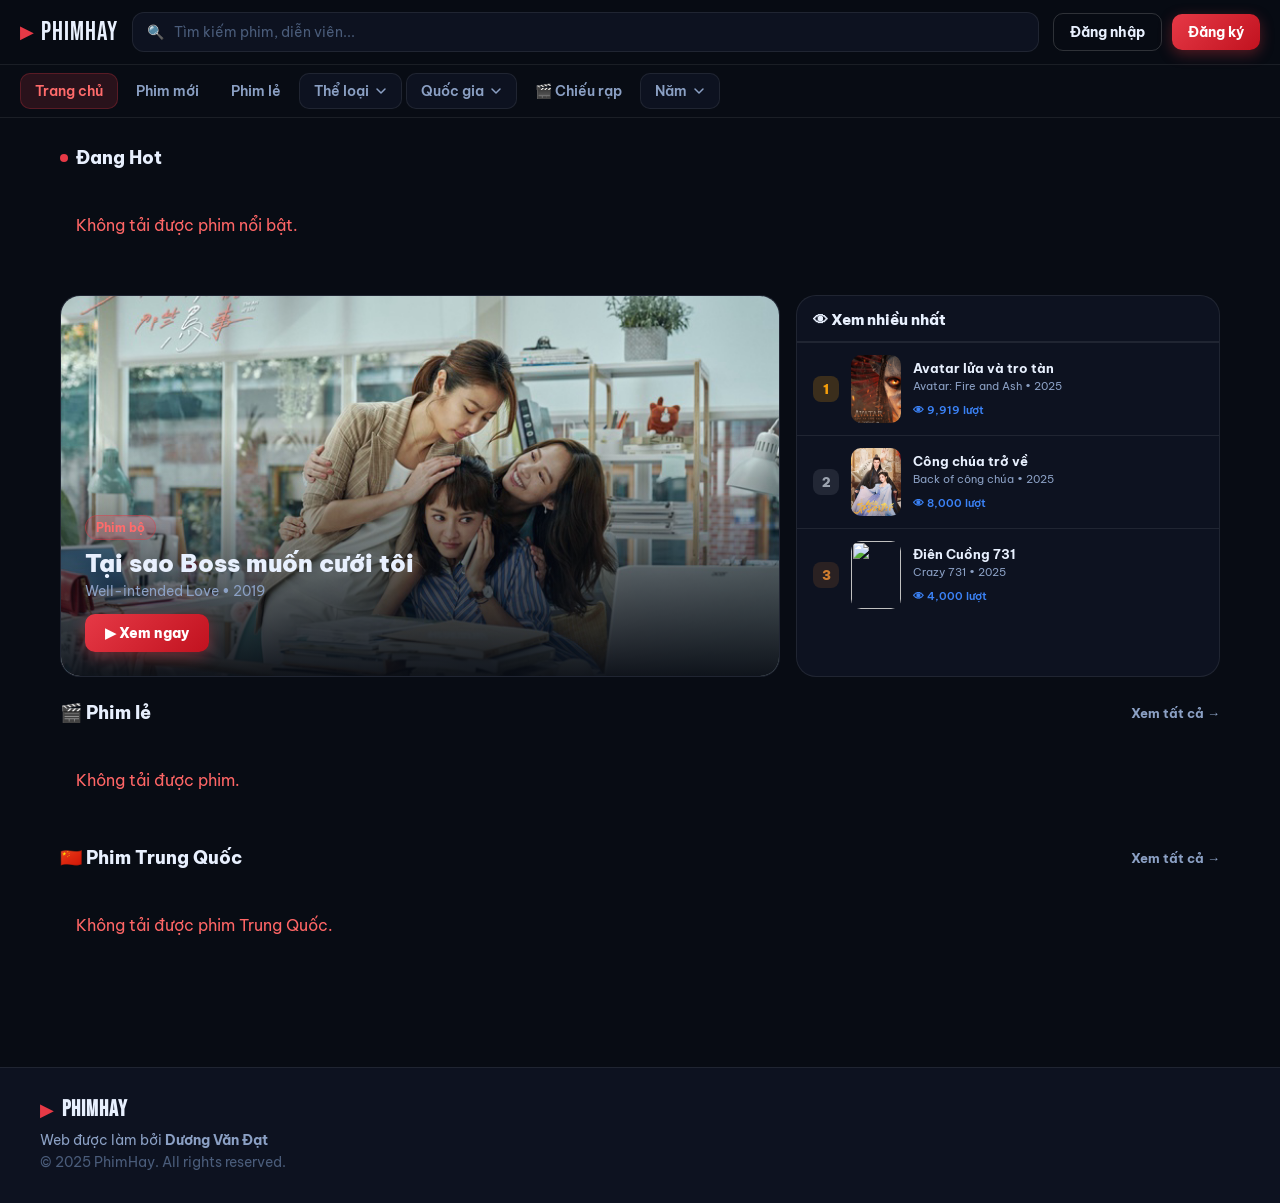
==== front-end/index.html @ 5dea0b56 "first commit" ====
<!DOCTYPE html>
<html lang="vi">
<head>
  <meta charset="UTF-8" />
  <meta name="viewport" content="width=device-width, initial-scale=1.0" />
  <title>Phim Hay</title>
  <link rel="preconnect" href="https://fonts.googleapis.com">
  <link href="https://fonts.googleapis.com/css2?family=Be+Vietnam+Pro:wght@400;500;600;700;800;900&family=Bebas+Neue&display=swap" rel="stylesheet">
  <link rel="stylesheet" href="style.css">
</head>
<body>

<header class="topbar">
  <a class="brand" href="#"><span class="brand-icon">▶</span>PhimHay</a>
  <form class="searchbar" action="#" role="search">
    <span class="search-icon">🔍</span>
    <input type="search" placeholder="Tìm kiếm phim, diễn viên..." />
  </form>
  <div class="auth" id="auth">
    <button class="btn btn-ghost" id="openLogin">Đăng nhập</button>
    <a class="btn btn-primary" href="xem5.html">Đăng ký</a>
  </div>
</header>

<nav class="navbar">
  <a class="nav-link active" href="#">Trang chủ</a>
  <a class="nav-link" href="#">Phim mới</a>
  <a class="nav-link" href="xem6.html">Phim lẻ</a>

  <div class="dd">
    <button class="dd-btn" type="button">
      Thể loại
      <svg width="12" height="12" viewBox="0 0 12 12" fill="none"><path d="M2 4l4 4 4-4" stroke="currentColor" stroke-width="1.5" stroke-linecap="round" stroke-linejoin="round"/></svg>
    </button>
    <div class="dd-menu cols3">
      <a href="#">🔥 Hành động</a><a href="#">🔍 Hình sự</a><a href="#">👻 Kinh dị</a>
      <a href="#">🌙 Bí ẩn</a><a href="#">💕 Tình cảm</a><a href="#">😂 Hài hước</a>
      <a href="#">🚀 Viễn tưởng</a><a href="#">⚔️ Cổ trang</a><a href="#">🎨 Hoạt hình</a>
      <a href="#">👨‍👩‍👧 Gia đình</a><a href="#">🎵 Âm nhạc</a><a href="#">🗺️ Phiêu lưu</a>
    </div>
  </div>

  <div class="dd">
    <button class="dd-btn" type="button">
      Quốc gia
      <svg width="12" height="12" viewBox="0 0 12 12" fill="none"><path d="M2 4l4 4 4-4" stroke="currentColor" stroke-width="1.5" stroke-linecap="round" stroke-linejoin="round"/></svg>
    </button>
    <div class="dd-menu">
      <a href="#">🇻🇳 Việt Nam</a><a href="#">🇰🇷 Hàn Quốc</a><a href="#">🇨🇳 Trung Quốc</a>
      <a href="#">🇯🇵 Nhật Bản</a><a href="#">🇹🇭 Thái Lan</a><a href="#">🌍 Âu Mỹ</a>
    </div>
  </div>

  <a class="nav-link" href="#">🎬 Chiếu rạp</a>

  <div class="dd">
    <button class="dd-btn" type="button">
      Năm
      <svg width="12" height="12" viewBox="0 0 12 12" fill="none"><path d="M2 4l4 4 4-4" stroke="currentColor" stroke-width="1.5" stroke-linecap="round" stroke-linejoin="round"/></svg>
    </button>
    <div class="dd-menu">
      <a href="#">2026</a><a href="#">2025</a><a href="#">2024</a>
      <a href="#">2023</a><a href="#">2022</a><a href="#">2021</a>
    </div>
  </div>
</nav>

<main class="page">

  <section class="strip">
    <div class="sec-head">
      <h2 class="sec-title"><span class="hot-dot"></span> Đang Hot</h2>
    </div>
    <div class="strip-track" id="hotMovies">
      <p style="color:#aaa;padding:1rem;">Đang tải phim nổi bật...</p>
    </div>
  </section>

  <section class="layout">
    <a class="hero-banner" href="#">
      <img src="image/a6.jpg" alt="Boss"/>
      <div class="hero-overlay">
        <span class="hero-badge">Phim bộ</span>
        <h2>Tại sao Boss muốn cưới tôi</h2>
        <p class="hero-sub">Well-intended Love • 2019</p>
        <button class="hero-playbtn">▶ Xem ngay</button>
      </div>
    </a>
    <aside class="sidebar">
      <div class="sidebar-head"><h3>👁 Xem nhiều nhất</h3></div>
      <a class="rank-item" href="#"><span class="rank-no t1">1</span><img src="image/a1.jpg"/><div class="rank-info"><h4>Avatar lửa và tro tàn</h4><p>Avatar: Fire and Ash • 2025</p><span class="rank-meta">👁 9,919 lượt</span></div></a>
      <a class="rank-item" href="#"><span class="rank-no t2">2</span><img src="image/a2.jpg"/><div class="rank-info"><h4>Công chúa trở về</h4><p>Back of công chúa • 2025</p><span class="rank-meta">👁 8,000 lượt</span></div></a>
      <a class="rank-item" href="#"><span class="rank-no t3">3</span><img src="image/a3.jpg"/><div class="rank-info"><h4>Điên Cuồng 731</h4><p>Crazy 731 • 2025</p><span class="rank-meta">👁 4,000 lượt</span></div></a>
    </aside>
  </section>

  <section class="section">
    <div class="sec-head">
      <h2>🎬 Phim lẻ</h2>
      <a class="more" href="xem6.html">Xem tất cả →</a>
    </div>
    <div class="grid" id="newestMovies">
      <p style="color:#aaa;padding:1rem;">Đang tải phim...</p>
    </div>
  </section>

  <section class="section">
    <div class="sec-head">
      <h2>🇨🇳 Phim Trung Quốc</h2>
      <a class="more" href="#">Xem tất cả →</a>
    </div>
    <div class="grid" id="chinaMovies">
      <p style="color:#aaa;padding:1rem;">Đang tải phim Trung Quốc...</p>
    </div>
  </section>

</main>

<footer class="footer">
  <div class="footer-inner">
    <div class="footer-brand"><span class="brand-icon">▶</span><h3>PhimHay</h3></div>
    <p>Web được làm bởi <strong>Dương Văn Đạt</strong></p>
    <p class="footer-copy">© 2025 PhimHay. All rights reserved.</p>
  </div>
</footer>

<div id="loginModal" class="modal-overlay">
  <div class="modal" role="dialog" aria-modal="true">
    <button class="modal-close" id="closeLogin">✕</button>
    <div class="modal-header">
      <span class="modal-brand-icon">▶</span>
      <h2 class="modal-title">Đăng Nhập</h2>
    </div>
    <p class="modal-desc">Xem phim chất lượng cao không giới hạn</p>
    <form class="modal-form" id="loginForm">
      <div class="input-group">
        <label class="modal-label" for="loginEmail">Email / Tài khoản</label>
        <input id="loginEmail" class="modal-input" type="text" placeholder="Nhập email hoặc tài khoản..." required/>
      </div>
      <div class="input-group">
        <label class="modal-label" for="loginPassword">Mật khẩu</label>
        <input id="loginPassword" class="modal-input" type="password" placeholder="Nhập mật khẩu..." required/>
      </div>
      <button class="modal-submit" type="submit">Đăng nhập</button>
      <div class="modal-footer-links">
        <a href="datlai.html" class="modal-note">Quên mật khẩu?</a>
        <a href="xem5.html" class="modal-note">Tạo tài khoản mới</a>
      </div>
    </form>
  </div>
</div>

<script>
const BASE_URL = "http://localhost:8080";

// ========== RENDER CARDS ==========
async function renderMovieCard(movie) {
  const year = movie.releseDate ? movie.releseDate.substring(0, 4) : "";
  const name = movie.name || "Không tên";
  const originalName = movie.original_name || "";
  const sub = [originalName, year].filter(Boolean).join(" • ");

  let imageUrl = "image/a1.jpg";
  try {
    const res = await fetch(`${BASE_URL}/movies/image/video/${movie.id}?kind=POSTER`);
    if (res.ok) imageUrl = (await res.text()).trim() || imageUrl;
  } catch (err) {
    console.error("Không tải được ảnh:", err);
  }

  return `
    <a class="poster" href="xemphim.html?id=${movie.id}">
      <div class="poster-thumb">
        <img src="${imageUrl}" loading="lazy"/>
        <div class="poster-overlay"><span class="play-btn">▶</span></div>
        <span class="badge">HD</span>
      </div>
      <div class="poster-info"><h3>${name}</h3><p>${sub}</p></div>
    </a>`;
}

async function renderStripCard(movie) {
  const year = movie.releseDate ? movie.releseDate.substring(0, 4) : "";
  const name = movie.name || "Không tên";

  let imageUrl = "image/a1.jpg";
  try {
    const res = await fetch(`${BASE_URL}/movies/image/video/${movie.id}?kind=POSTER`);
    if (res.ok) imageUrl = (await res.text()).trim() || imageUrl;
  } catch (err) {
    console.error("Không tải được ảnh:", err);
  }

  return `
    <a class="movie-card" href="xemphim.html?id=${movie.id}">
      <div class="movie-thumb">
        <img src="${imageUrl}" alt="${name}" loading="lazy"/>
        <div class="movie-overlay"><span class="play-btn">▶</span></div>
        <span class="badge">HD</span>
      </div>
      <div class="movie-meta"><h3>${name}</h3><p>${year}</p></div>
    </a>`;
}

// ========== LOAD PHIM ==========
async function loadFeatured() {
  const container = document.getElementById("hotMovies");
  try {
    const res = await fetch(`${BASE_URL}/api/tittles/featured`);
    if (!res.ok) throw new Error("Lỗi API");
    const movies = await res.json();
    if (!movies.length) { container.innerHTML = "<p style='color:#aaa;padding:1rem;'>Không có phim nổi bật.</p>"; return; }
    container.innerHTML = (await Promise.all(movies.map(renderStripCard))).join("");
  } catch (err) {
    container.innerHTML = "<p style='color:#f66;padding:1rem;'>Không tải được phim nổi bật.</p>";
    console.error(err);
  }
}

async function loadNewest() {
  const container = document.getElementById("newestMovies");
  container.innerHTML = "<p style='color:#aaa;padding:1rem;'>Đang tải...</p>";
  try {
    const res = await fetch(`${BASE_URL}/api/tittles/newest`);
    if (!res.ok) throw new Error("Lỗi API");
    const movies = await res.json();
    if (!movies.length) { container.innerHTML = "<p style='color:#aaa;padding:1rem;'>Không có phim.</p>"; return; }
    container.innerHTML = (await Promise.all(movies.slice(0, 3).map(renderMovieCard))).join("");
  } catch (err) {
    container.innerHTML = "<p style='color:#f66;padding:1rem;'>Không tải được phim.</p>";
    console.error(err);
  }
}

async function loadChinaMovies() {
  const container = document.getElementById("chinaMovies");
  try {
    const res = await fetch(`${BASE_URL}/api/tittles/country?country=China`);
    if (!res.ok) throw new Error("Lỗi API");
    const movies = await res.json();
    if (!movies.length) { container.innerHTML = "<p style='color:#aaa;padding:1rem;'>Không có phim Trung Quốc.</p>"; return; }
    container.innerHTML = (await Promise.all(movies.slice(0, 3).map(renderMovieCard))).join("");
  } catch (err) {
    container.innerHTML = "<p style='color:#f66;padding:1rem;'>Không tải được phim Trung Quốc.</p>";
    console.error(err);
  }
}

// ========== AUTH ==========
async function loadme() {
  const token = localStorage.getItem("accessToken");
  if (!token) return;

  try {
    const res = await fetch(`${BASE_URL}/api/me`, {
      headers: { "Authorization": `Bearer ${token}` }
    });
    if (!res.ok) {
      localStorage.removeItem("accessToken");
      localStorage.removeItem("email");
      return;
    }
    const me = await res.json();
    console.log("User info:", me);

    let avatarUrl = "image/a9.jpg";
    try {
      const res1 = await fetch(`${BASE_URL}/movies/image/user`, {
        headers: { "Authorization": `Bearer ${token}` }
      });
      if (res1.ok) avatarUrl = (await res1.text()).trim() || avatarUrl;
    } catch (e) {}

    document.getElementById("auth").innerHTML = `
      <a href="xem1.html" class="user-info">
        <img src="${avatarUrl}" alt="User" class="user-avatar"/>
        <span class="user-name">${me.fullname}</span>
      </a>`;
  } catch (err) {
    console.error("Lỗi load user:", err);
  }
}

// ========== KHỞI ĐỘNG ==========
loadFeatured();
loadNewest();
loadChinaMovies();
loadme();


// ========== DROPDOWN ==========
document.querySelectorAll(".dd").forEach(function(dd) {
  dd.querySelector(".dd-btn").addEventListener("click", function(e) {
    e.stopPropagation();
    var wasOpen = dd.classList.contains("open");
    document.querySelectorAll(".dd").forEach(function(d){ d.classList.remove("open"); });
    if (!wasOpen) dd.classList.add("open");
  });
});
document.addEventListener("click", function() {
  document.querySelectorAll(".dd").forEach(function(d){ d.classList.remove("open"); });
});

// ========== MODAL ==========
var modal = document.getElementById("loginModal");
document.getElementById("openLogin").addEventListener("click", function() {
  modal.classList.add("show"); document.body.style.overflow = "hidden";
});
document.getElementById("closeLogin").addEventListener("click", function() {
  modal.classList.remove("show"); document.body.style.overflow = "";
});
modal.addEventListener("click", function(e) {
  if (e.target === modal) { modal.classList.remove("show"); document.body.style.overflow = ""; }
});
document.addEventListener("keydown", function(e) {
  if (e.key === "Escape") { modal.classList.remove("show"); document.body.style.overflow = ""; }
});

document.getElementById("loginForm").addEventListener("submit", async function(e) {
  e.preventDefault();
  var email = document.getElementById("loginEmail").value.trim();
  var password = document.getElementById("loginPassword").value;
  try {
    var res = await fetch(`${BASE_URL}/api/login`, {
      method: "POST",
      headers: { "Content-Type": "application/json" },
      body: JSON.stringify({ email, password })
    });
    var ct = res.headers.get("content-type") || "";
    var data = ct.includes("application/json") ? await res.json() : await res.text();
    if (!res.ok) { alert(typeof data === "string" ? data : (data.message || "Đăng nhập thất bại")); return; }
    if (!data.accessToken) { alert("Backend không trả accessToken"); return; }
    localStorage.setItem("accessToken", data.accessToken);
    localStorage.setItem("email", email);
    modal.classList.remove("show");
    document.body.style.overflow = "";
    loadme();
  } catch (err) {
    alert("Không kết nối được backend.");
  }
});
</script>
</body>
</html>
---- front-end/style.css ----
@import url('https://fonts.googleapis.com/css2?family=Be+Vietnam+Pro:wght@400;500;600;700;800;900&family=Bebas+Neue&display=swap');

*,*::before,*::after{box-sizing:border-box}

:root{
  --bg:#080c14;
  --bg2:#0d1220;
  --bg3:#111827;
  --border:rgba(255,255,255,.08);
  --border2:rgba(255,255,255,.16);
  --red:#e63946;
  --red2:#ff6b6b;
  --blue:#3b82f6;
  --text:#e8f0fe;
  --sub:#8ba0c4;
  --dim:#4a5c7a;
  --gold:#f59e0b;
  --silver:#9ca3af;
  --bronze:#cd7c2f;
}

body{margin:0;font-family:'Be Vietnam Pro',sans-serif;background:var(--bg);color:var(--text);min-height:100vh}
a{color:inherit;text-decoration:none}
img{display:block;max-width:100%}
::-webkit-scrollbar{width:6px;height:6px}
::-webkit-scrollbar-thumb{background:rgba(255,255,255,.12);border-radius:999px}

/* BUTTONS */
.btn{border:0;border-radius:10px;padding:9px 16px;font-family:inherit;font-weight:700;font-size:14px;cursor:pointer;transition:all .2s;white-space:nowrap}
.btn-ghost{background:transparent;color:var(--text);border:1px solid var(--border2)}
.btn-ghost:hover{background:rgba(255,255,255,.07)}
.btn-primary{background:linear-gradient(135deg,var(--red),#c1121f);color:#fff;box-shadow:0 4px 14px rgba(230,57,70,.35)}
.btn-primary:hover{transform:translateY(-1px);box-shadow:0 6px 20px rgba(230,57,70,.45)}

/* TOPBAR */
.topbar{position:sticky;top:0;z-index:200;display:flex;gap:14px;align-items:center;padding:12px 20px;background:rgba(8,12,20,.95);backdrop-filter:blur(16px);border-bottom:1px solid var(--border)}
.brand{font-family:'Bebas Neue',sans-serif;font-size:26px;letter-spacing:1px;display:flex;align-items:center;gap:6px;flex-shrink:0}
.brand-icon{color:var(--red);font-size:18px}
.searchbar{flex:1;display:flex;align-items:center;background:var(--bg2);border:1px solid var(--border);border-radius:12px;padding:0 14px;transition:border-color .2s}
.searchbar:focus-within{border-color:var(--blue)}
.search-icon{color:var(--sub);font-size:14px;flex-shrink:0}
.searchbar input{flex:1;padding:10px;border:0;background:transparent;color:var(--text);font-family:inherit;font-size:14px;outline:none}
.searchbar input::placeholder{color:var(--dim)}
.auth{display:flex;gap:10px;align-items:center;flex-shrink:0}

/* NAVBAR - overflow:visible BẮT BUỘC để dropdown không bị cắt */
.navbar{
  display:flex;
  flex-wrap:wrap;
  gap:4px;
  align-items:center;
  padding:8px 20px;
  background:var(--bg);
  border-bottom:1px solid var(--border);
  overflow:visible;
  position:relative;
  z-index:150;
}

.nav-link{padding:8px 14px;border-radius:10px;color:var(--sub);font-size:14px;font-weight:600;white-space:nowrap;transition:all .2s}
.nav-link:hover{color:var(--text);background:rgba(255,255,255,.06)}
.nav-link.active{background:rgba(230,57,70,.15);color:var(--red2);border:1px solid rgba(230,57,70,.25)}

/* DROPDOWN */
.dd{position:relative;flex-shrink:0}

.dd-btn{
  display:flex;align-items:center;gap:6px;
  padding:8px 14px;border-radius:10px;
  border:1px solid var(--border);background:var(--bg2);
  color:var(--sub);font-family:inherit;font-size:14px;font-weight:600;
  cursor:pointer;white-space:nowrap;transition:all .2s
}
.dd-btn:hover{color:var(--text);border-color:var(--border2)}
.dd-btn svg{transition:transform .2s;flex-shrink:0}

/* MENU ẨN MẶC ĐỊNH */
.dd-menu{
  display:none;
  position:absolute;
  top:calc(100% + 8px);
  left:0;
  padding:8px;
  border-radius:14px;
  background:var(--bg3);
  border:1px solid var(--border2);
  box-shadow:0 20px 50px rgba(0,0,0,.7);
  z-index:9999;
  min-width:160px;
}

/* MỞ KHI .dd CÓ CLASS open */
.dd.open .dd-btn{color:var(--text);border-color:var(--blue)}
.dd.open .dd-btn svg{transform:rotate(180deg)}
.dd.open .dd-menu{display:block}
.dd.open .dd-menu.cols3{display:grid}

/* 3 CỘT CHO THỂ LOẠI */
.dd-menu.cols3{
  display:none;
  grid-template-columns:repeat(3,1fr);
  gap:4px;
  min-width:460px;
}

.dd-menu a{
  display:block;padding:9px 12px;border-radius:9px;
  color:var(--sub);font-size:14px;font-weight:500;
  white-space:nowrap;transition:all .15s
}
.dd-menu a:hover{background:rgba(255,255,255,.07);color:var(--text)}

/* PAGE */
.page{max-width:1200px;margin:0 auto;padding:20px 20px 60px}

.sec-head{display:flex;justify-content:space-between;align-items:center;margin-bottom:14px}
.sec-head h2,.sec-title{margin:0;font-size:18px;font-weight:800;display:flex;align-items:center;gap:8px}
.more{color:var(--sub);font-size:13px;font-weight:700;transition:color .2s}
.more:hover{color:var(--text)}

/* HOT DOT */
.hot-dot{width:8px;height:8px;border-radius:50%;background:var(--red);display:inline-block;animation:pulse 1.5s ease-in-out infinite}
@keyframes pulse{0%{box-shadow:0 0 0 0 rgba(230,57,70,.6)}70%{box-shadow:0 0 0 8px rgba(230,57,70,0)}100%{box-shadow:0 0 0 0 rgba(230,57,70,0)}}

/* STRIP */
.strip{margin-top:8px}
.strip-track{display:flex;gap:12px;overflow-x:auto;padding-bottom:8px;scroll-snap-type:x mandatory;scrollbar-width:none}
.strip-track::-webkit-scrollbar{display:none}
.movie-card{flex:0 0 170px;border-radius:14px;overflow:hidden;background:var(--bg2);border:1px solid var(--border);scroll-snap-align:start;transition:transform .22s,box-shadow .22s}
.movie-card:hover{transform:translateY(-6px);box-shadow:0 12px 30px rgba(0,0,0,.5)}
.movie-thumb{position:relative}
.movie-thumb img{width:100%;height:230px;object-fit:cover}
.movie-overlay{position:absolute;inset:0;background:rgba(0,0,0,.55);display:flex;align-items:center;justify-content:center;opacity:0;transition:opacity .2s}
.movie-card:hover .movie-overlay{opacity:1}
.play-btn{width:46px;height:46px;border-radius:50%;background:rgba(230,57,70,.9);display:flex;align-items:center;justify-content:center;font-size:16px;box-shadow:0 4px 16px rgba(230,57,70,.5)}
.badge{position:absolute;top:8px;left:8px;padding:3px 8px;border-radius:6px;font-size:10px;font-weight:800;letter-spacing:.5px;background:var(--blue);color:#fff}
.badge.new{background:linear-gradient(135deg,var(--red),#c1121f)}
.movie-meta{padding:10px 12px 12px}
.movie-meta h3{margin:0 0 3px;font-size:14px;font-weight:700}
.movie-meta p{margin:0;color:var(--sub);font-size:12px}

/* LAYOUT */
.layout{margin-top:20px;display:grid;grid-template-columns:1.7fr 1fr;gap:16px}
.hero-banner{display:block;position:relative;border-radius:20px;overflow:hidden;border:1px solid var(--border);background:var(--bg2)}
.hero-banner img{width:100%;height:380px;object-fit:cover}
.hero-banner::after{content:'';position:absolute;inset:0;background:linear-gradient(180deg,transparent 35%,rgba(8,12,20,.95) 100%)}
.hero-overlay{position:absolute;bottom:0;left:0;right:0;padding:24px;z-index:2}
.hero-badge{display:inline-block;padding:4px 10px;border-radius:999px;background:rgba(230,57,70,.2);border:1px solid rgba(230,57,70,.4);font-size:12px;font-weight:700;color:var(--red2);margin-bottom:8px}
.hero-overlay h2{margin:0 0 4px;font-size:24px;font-weight:900}
.hero-sub{margin:0 0 14px;color:var(--sub);font-size:14px}
.hero-playbtn{display:inline-flex;align-items:center;gap:8px;padding:10px 20px;border-radius:10px;border:0;background:linear-gradient(135deg,var(--red),#c1121f);color:#fff;font-family:inherit;font-size:14px;font-weight:800;cursor:pointer;box-shadow:0 4px 16px rgba(230,57,70,.4);transition:all .2s}
.hero-playbtn:hover{transform:translateY(-2px);box-shadow:0 8px 24px rgba(230,57,70,.5)}

/* SIDEBAR */
.sidebar{border-radius:20px;border:1px solid var(--border);background:var(--bg2);overflow:hidden}
.sidebar-head{padding:14px 16px 12px;border-bottom:1px solid var(--border)}
.sidebar-head h3{margin:0;font-size:15px;font-weight:800}
.rank-item{display:flex;gap:12px;align-items:center;padding:12px 16px;border-top:1px solid var(--border);transition:background .15s}
.rank-item:hover{background:rgba(255,255,255,.03)}
.rank-no{width:26px;height:26px;border-radius:8px;display:grid;place-items:center;font-weight:900;font-size:13px;flex-shrink:0;background:rgba(255,255,255,.08);color:var(--sub)}
.rank-no.t1{background:rgba(245,158,11,.2);color:var(--gold)}
.rank-no.t2{background:rgba(156,163,175,.15);color:var(--silver)}
.rank-no.t3{background:rgba(205,124,47,.15);color:var(--bronze)}
.rank-item img{width:50px;height:68px;object-fit:cover;border-radius:10px;flex-shrink:0}
.rank-info h4{margin:0 0 3px;font-size:13px;font-weight:700}
.rank-info p{margin:0 0 5px;color:var(--sub);font-size:11px}
.rank-meta{font-size:11px;color:var(--blue);font-weight:600}

/* GRID */
.section{margin-top:24px}
.grid{display:grid;grid-template-columns:repeat(3,1fr);gap:14px}
.poster{border-radius:16px;overflow:hidden;background:var(--bg2);border:1px solid var(--border);transition:transform .22s,box-shadow .22s}
.poster:hover{transform:translateY(-6px);box-shadow:0 12px 30px rgba(0,0,0,.5)}
.poster-thumb{position:relative}
.poster-thumb img{width:100%;height:260px;object-fit:cover}
.poster-overlay{position:absolute;inset:0;background:rgba(0,0,0,.55);display:flex;align-items:center;justify-content:center;opacity:0;transition:opacity .2s}
.poster:hover .poster-overlay{opacity:1}
.poster-info{padding:12px 14px 14px}
.poster-info h3{margin:0 0 4px;font-size:14px;font-weight:700}
.poster-info p{margin:0;color:var(--sub);font-size:12px}

/* FOOTER */
.footer{margin-top:40px;border-top:1px solid var(--border);padding:28px 20px;background:var(--bg2)}
.footer-inner{max-width:1200px;margin:0 auto;color:var(--sub)}
.footer-brand{display:flex;align-items:center;gap:8px;margin-bottom:8px}
.footer-brand h3{margin:0;font-family:'Bebas Neue',sans-serif;font-size:22px;letter-spacing:1px;color:var(--text)}
.footer-inner p{margin:0 0 4px;font-size:14px}
.footer-copy{font-size:12px;color:var(--dim)}

/* MODAL */
.modal-overlay{position:fixed;inset:0;display:none;place-items:center;background:rgba(0,0,0,.7);backdrop-filter:blur(6px);z-index:500}
.modal-overlay.show{display:grid}
.modal{width:min(440px,94vw);border-radius:22px;background:var(--bg3);border:1px solid var(--border2);padding:28px;position:relative;box-shadow:0 30px 80px rgba(0,0,0,.6)}
.modal-close{position:absolute;top:14px;right:14px;width:34px;height:34px;border-radius:10px;border:1px solid var(--border);background:transparent;color:var(--sub);cursor:pointer;font-size:14px;transition:all .15s}
.modal-close:hover{background:rgba(255,255,255,.07);color:var(--text)}
.modal-header{display:flex;align-items:center;gap:10px;margin-bottom:4px}
.modal-brand-icon{color:var(--red);font-size:22px}
.modal-title{margin:0;font-size:22px;font-weight:900}
.modal-desc{margin:0 0 20px;color:var(--sub);font-size:13px}
.modal-form{display:grid;gap:14px}
.input-group{display:grid;gap:6px}
.modal-label{font-size:13px;font-weight:700;color:var(--sub)}
.modal-input{padding:11px 14px;border-radius:12px;border:1px solid var(--border);background:var(--bg);color:var(--text);font-family:inherit;font-size:14px;outline:none;transition:border-color .2s}
.modal-input:focus{border-color:var(--blue)}
.modal-input::placeholder{color:var(--dim)}
.modal-submit{padding:12px;border-radius:12px;border:0;background:linear-gradient(135deg,var(--red),#c1121f);color:#fff;font-family:inherit;font-size:15px;font-weight:800;cursor:pointer;margin-top:4px;box-shadow:0 4px 16px rgba(230,57,70,.35);transition:all .2s}
.modal-submit:hover{transform:translateY(-1px);box-shadow:0 8px 24px rgba(230,57,70,.45)}
.modal-footer-links{display:flex;justify-content:space-between}
.modal-note{color:var(--sub);font-size:13px;font-weight:600;transition:color .15s}
.modal-note:hover{color:var(--text)}

/* RESPONSIVE */
@media(max-width:900px){
  .layout{grid-template-columns:1fr}
  .grid{grid-template-columns:repeat(2,1fr)}
  .dd-menu.cols3{grid-template-columns:repeat(2,1fr);min-width:300px}
  .hero-banner img{height:280px}
}
@media(max-width:600px){
  .topbar{padding:10px 14px;gap:10px}
  .grid{grid-template-columns:repeat(2,1fr);gap:10px}
  .movie-card{flex-basis:150px}
  .movie-thumb img,.poster-thumb img{height:200px}
}
@media(max-width:420px){
  .grid{grid-template-columns:1fr}
}
.user-info {
  display: flex;
  align-items: center;
  gap: 8px;
  text-decoration: none;
  cursor: pointer;
}

.user-avatar {
  width: 36px;
  height: 36px;
  border-radius: 50%;
  object-fit: cover;
  border: 2px solid #e50914;
}

.user-name {
  color: #fff;
  font-size: 0.9rem;
  font-weight: 600;
  max-width: 120px;
  white-space: nowrap;
  overflow: hidden;
  text-overflow: ellipsis;
}
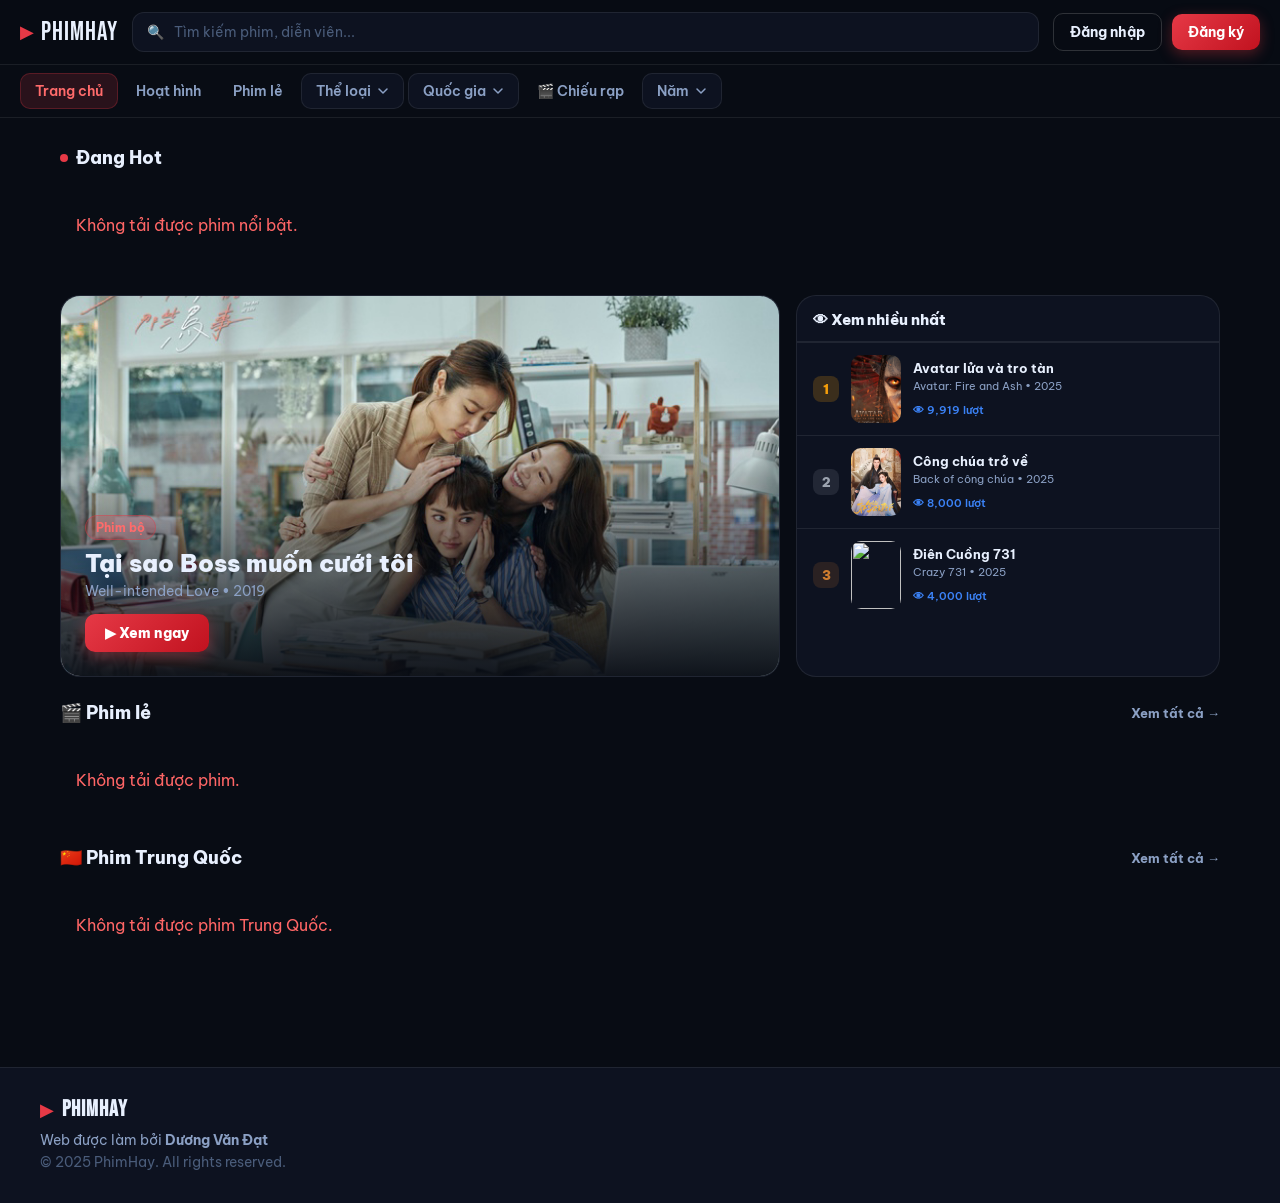
==== commit fa1e32b8: "three commit" ====
--- a/front-end/index.html
+++ b/front-end/index.html
@@ -12,9 +12,9 @@
 
 <header class="topbar">
   <a class="brand" href="#"><span class="brand-icon">▶</span>PhimHay</a>
-  <form class="searchbar" action="#" role="search">
+  <form id="searchForm" class="searchbar" action="#" role="search">
     <span class="search-icon">🔍</span>
-    <input type="search" placeholder="Tìm kiếm phim, diễn viên..." />
+    <input id="searchInput" type="search" placeholder="Tìm kiếm phim, diễn viên..." />
   </form>
   <div class="auth" id="auth">
     <button class="btn btn-ghost" id="openLogin">Đăng nhập</button>
@@ -23,9 +23,10 @@
 </header>
 
 <nav class="navbar">
-  <a class="nav-link active" href="#">Trang chủ</a>
-  <a class="nav-link" href="#">Phim mới</a>
-  <a class="nav-link" href="xem6.html">Phim lẻ</a>
+  <a class="nav-link active" href="index.html">Trang chủ</a>
+  <a class="nav-link" href="xem6.html?type=tittleType&value=HOAT_HINH">Hoạt hình</a>
+    <a href="xem4.html" class="nav-link" id="adminLink" style="display:none;"> Admin</a>
+  <a class="nav-link" href="xem6.html?type=tittleType&value=PHIM_LE">Phim lẻ</a>
 
   <div class="dd">
     <button class="dd-btn" type="button">
@@ -33,10 +34,18 @@
       <svg width="12" height="12" viewBox="0 0 12 12" fill="none"><path d="M2 4l4 4 4-4" stroke="currentColor" stroke-width="1.5" stroke-linecap="round" stroke-linejoin="round"/></svg>
     </button>
     <div class="dd-menu cols3">
-      <a href="#">🔥 Hành động</a><a href="#">🔍 Hình sự</a><a href="#">👻 Kinh dị</a>
-      <a href="#">🌙 Bí ẩn</a><a href="#">💕 Tình cảm</a><a href="#">😂 Hài hước</a>
-      <a href="#">🚀 Viễn tưởng</a><a href="#">⚔️ Cổ trang</a><a href="#">🎨 Hoạt hình</a>
-      <a href="#">👨‍👩‍👧 Gia đình</a><a href="#">🎵 Âm nhạc</a><a href="#">🗺️ Phiêu lưu</a>
+      <a href="#" data-type="genre" data-value="Hành động">🔥 Hành động</a>
+      <a href="#" data-type="genre" data-value="Hình sự">🔍 Hình sự</a>
+      <a href="#" data-type="genre" data-value="Kinh dị">👻 Kinh dị</a>
+      <a href="#" data-type="genre" data-value="Bí ẩn">🌙 Bí ẩn</a>
+      <a href="#" data-type="genre" data-value="Tình cảm">💕 Tình cảm</a>
+      <a href="#" data-type="genre" data-value="Hài hước">😂 Hài hước</a>
+      <a href="#" data-type="genre" data-value="Viễn tưởng">🚀 Viễn tưởng</a>
+      <a href="#" data-type="genre" data-value="Cổ trang">⚔️ Cổ trang</a>
+      <a href="#" data-type="genre" data-value="Hoạt hình">🎨 Hoạt hình</a>
+      <a href="#" data-type="genre" data-value="Gia đình">👨‍👩‍👧 Gia đình</a>
+      <a href="#" data-type="genre" data-value="Âm nhạc">🎵 Âm nhạc</a>
+      <a href="#" data-type="genre" data-value="Phiêu lưu">🗺️ Phiêu lưu</a>
     </div>
   </div>
 
@@ -46,12 +55,16 @@
       <svg width="12" height="12" viewBox="0 0 12 12" fill="none"><path d="M2 4l4 4 4-4" stroke="currentColor" stroke-width="1.5" stroke-linecap="round" stroke-linejoin="round"/></svg>
     </button>
     <div class="dd-menu">
-      <a href="#">🇻🇳 Việt Nam</a><a href="#">🇰🇷 Hàn Quốc</a><a href="#">🇨🇳 Trung Quốc</a>
-      <a href="#">🇯🇵 Nhật Bản</a><a href="#">🇹🇭 Thái Lan</a><a href="#">🌍 Âu Mỹ</a>
-    </div>
-  </div>
-
-  <a class="nav-link" href="#">🎬 Chiếu rạp</a>
+      <a href="xem6.html?type=country&value=Vietnam" data-type="country" data-value="Vietnam">🇻🇳 Việt Nam</a>
+      <a href="xem6.html?type=country&value=Korea" data-type="country" data-value="Korea">🇰🇷 Hàn Quốc</a>
+      <a href="xem6.html?type=country&value=China" data-type="country" data-value="China">🇨🇳 Trung Quốc</a>
+      <a href="xem6.html?type=country&value=Japan" data-type="country" data-value="Japan">🇯🇵 Nhật Bản</a>
+      <a href="xem6.html?type=country&value=Thailand" data-type="country" data-value="Thailand">🇹🇭 Thái Lan</a>
+      <a href="xem6.html?type=country&value=USA" data-type="country" data-value="USA">🌍 Âu Mỹ</a>
+    </div>
+  </div>
+
+  <a class="nav-link" href="xem6.html?type=tittleType&value=PHIM_CHIEU_RAP">🎬 Chiếu rạp</a>
 
   <div class="dd">
     <button class="dd-btn" type="button">
@@ -59,8 +72,12 @@
       <svg width="12" height="12" viewBox="0 0 12 12" fill="none"><path d="M2 4l4 4 4-4" stroke="currentColor" stroke-width="1.5" stroke-linecap="round" stroke-linejoin="round"/></svg>
     </button>
     <div class="dd-menu">
-      <a href="#">2026</a><a href="#">2025</a><a href="#">2024</a>
-      <a href="#">2023</a><a href="#">2022</a><a href="#">2021</a>
+      <a href="#" data-type="year" data-value="2026">2026</a>
+      <a href="#" data-type="year" data-value="2025">2025</a>
+      <a href="#" data-type="year" data-value="2024">2024</a>
+      <a href="#" data-type="year" data-value="2023">2023</a>
+      <a href="#" data-type="year" data-value="2022">2022</a>
+      <a href="#" data-type="year" data-value="2021">2021</a>
     </div>
   </div>
 </nav>
@@ -97,7 +114,7 @@
   <section class="section">
     <div class="sec-head">
       <h2>🎬 Phim lẻ</h2>
-      <a class="more" href="xem6.html">Xem tất cả →</a>
+      <a class="more" href="xem6.html?type=tittleType&value=PHIM_LE">Xem tất cả →</a>
     </div>
     <div class="grid" id="newestMovies">
       <p style="color:#aaa;padding:1rem;">Đang tải phim...</p>
@@ -107,7 +124,7 @@
   <section class="section">
     <div class="sec-head">
       <h2>🇨🇳 Phim Trung Quốc</h2>
-      <a class="more" href="#">Xem tất cả →</a>
+      <a class="more" href="xem6.html?type=country&value=China">Xem tất cả →</a>
     </div>
     <div class="grid" id="chinaMovies">
       <p style="color:#aaa;padding:1rem;">Đang tải phim Trung Quốc...</p>
@@ -258,10 +275,15 @@
     if (!res.ok) {
       localStorage.removeItem("accessToken");
       localStorage.removeItem("email");
+      localStorage.removeItem("userId");
       return;
     }
     const me = await res.json();
-    console.log("User info:", me);
+    console.log("Logged in as:", me);
+    if (me.id) localStorage.setItem("userId", me.id);
+    if (me.role === "ADMIN") {
+    document.getElementById("adminLink").style.display = "inline-flex";
+}
 
     let avatarUrl = "image/a9.jpg";
     try {
@@ -287,8 +309,26 @@
 loadChinaMovies();
 loadme();
 
-
-// ========== DROPDOWN ==========
+// ========== SEARCH ==========
+document.getElementById("searchForm").addEventListener("submit", function(e) {
+  e.preventDefault();
+  const q = document.getElementById("searchInput").value.trim();
+  if (q) {
+    window.location.href = `xem6.html?type=name&value=${encodeURIComponent(q)}`;
+  }
+});
+
+// ========== DROPDOWN FILTER → chuyển sang xem6.html ==========
+document.querySelectorAll(".dd-menu a[data-type]").forEach(function(link) {
+  link.addEventListener("click", function(e) {
+    e.preventDefault();
+    const type = this.dataset.type;
+    const value = this.dataset.value;
+    window.location.href = `xem6.html?type=${type}&value=${encodeURIComponent(value)}`;
+  });
+});
+
+// ========== DROPDOWN OPEN/CLOSE ==========
 document.querySelectorAll(".dd").forEach(function(dd) {
   dd.querySelector(".dd-btn").addEventListener("click", function(e) {
     e.stopPropagation();
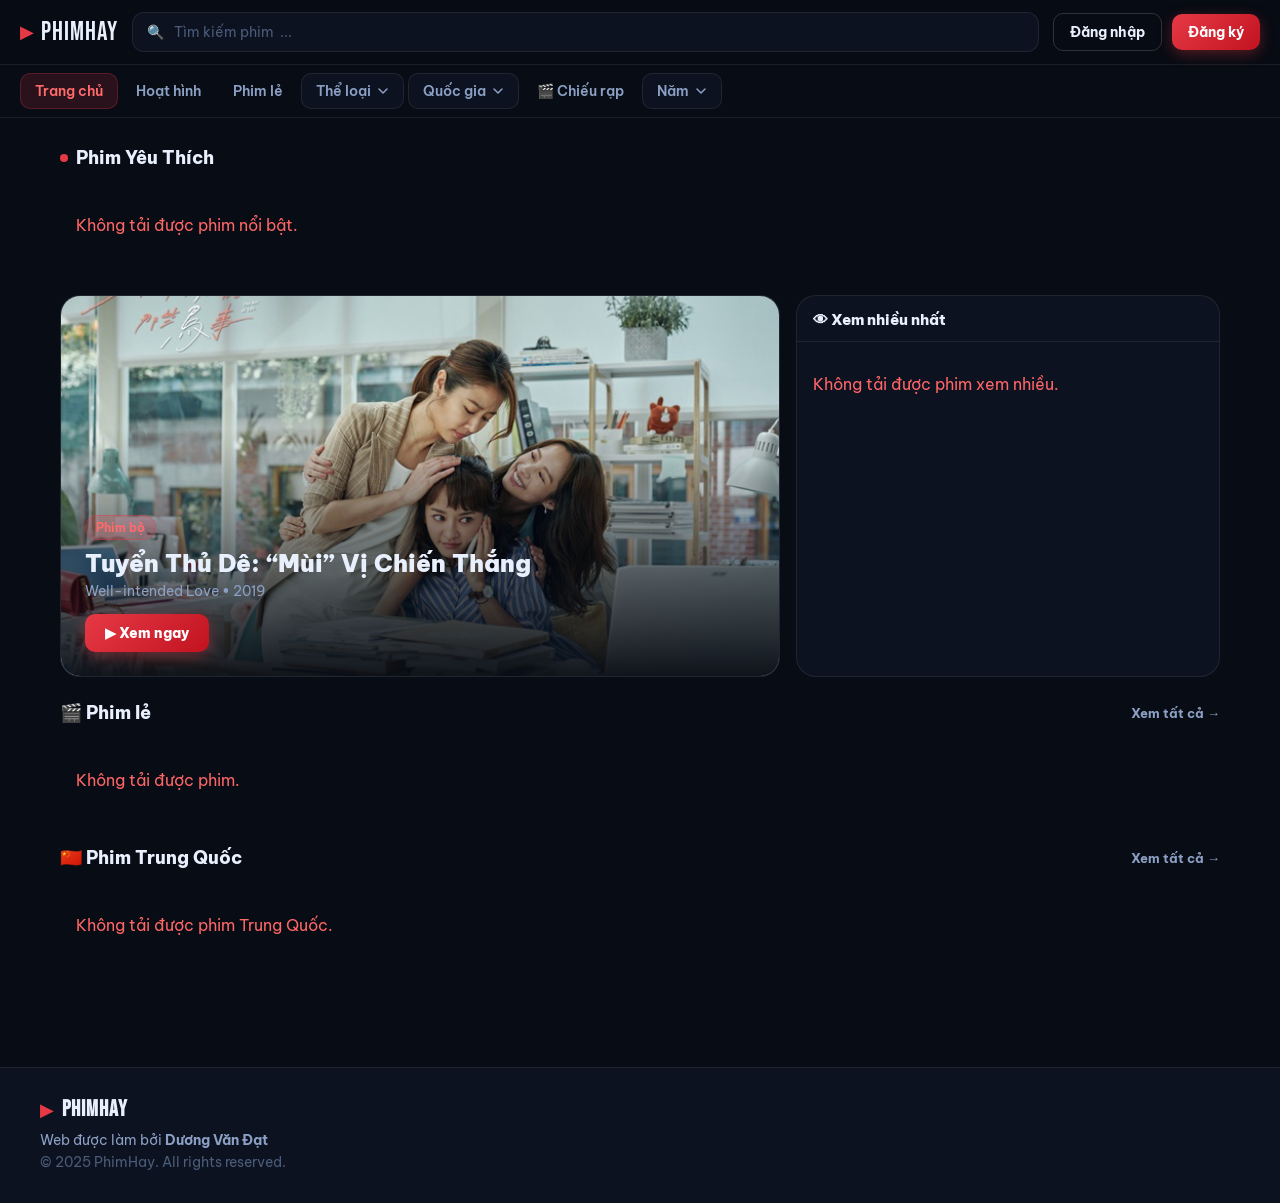
==== commit 0e7ee7f4: "three commit" ====
--- a/front-end/index.html
+++ b/front-end/index.html
@@ -11,10 +11,10 @@
 <body>
 
 <header class="topbar">
-  <a class="brand" href="#"><span class="brand-icon">▶</span>PhimHay</a>
+  <a class="brand" href="index.html"><span class="brand-icon">▶</span>PhimHay</a>
   <form id="searchForm" class="searchbar" action="#" role="search">
     <span class="search-icon">🔍</span>
-    <input id="searchInput" type="search" placeholder="Tìm kiếm phim, diễn viên..." />
+    <input id="searchInput" type="search" placeholder="Tìm kiếm phim  ..." />
   </form>
   <div class="auth" id="auth">
     <button class="btn btn-ghost" id="openLogin">Đăng nhập</button>
@@ -34,18 +34,18 @@
       <svg width="12" height="12" viewBox="0 0 12 12" fill="none"><path d="M2 4l4 4 4-4" stroke="currentColor" stroke-width="1.5" stroke-linecap="round" stroke-linejoin="round"/></svg>
     </button>
     <div class="dd-menu cols3">
-      <a href="#" data-type="genre" data-value="Hành động">🔥 Hành động</a>
-      <a href="#" data-type="genre" data-value="Hình sự">🔍 Hình sự</a>
-      <a href="#" data-type="genre" data-value="Kinh dị">👻 Kinh dị</a>
-      <a href="#" data-type="genre" data-value="Bí ẩn">🌙 Bí ẩn</a>
-      <a href="#" data-type="genre" data-value="Tình cảm">💕 Tình cảm</a>
-      <a href="#" data-type="genre" data-value="Hài hước">😂 Hài hước</a>
-      <a href="#" data-type="genre" data-value="Viễn tưởng">🚀 Viễn tưởng</a>
-      <a href="#" data-type="genre" data-value="Cổ trang">⚔️ Cổ trang</a>
-      <a href="#" data-type="genre" data-value="Hoạt hình">🎨 Hoạt hình</a>
-      <a href="#" data-type="genre" data-value="Gia đình">👨‍👩‍👧 Gia đình</a>
-      <a href="#" data-type="genre" data-value="Âm nhạc">🎵 Âm nhạc</a>
-      <a href="#" data-type="genre" data-value="Phiêu lưu">🗺️ Phiêu lưu</a>
+      <a href="xem6.html?type=genre&value=Hành động" data-type="genre" data-value="Hành động">🔥 Hành động</a>
+      <a href="xem6.html?type=genre&value=Hình sự" data-type="genre" data-value="Hình sự">🔍 Hình sự</a>
+      <a href="xem6.html?type=genre&value=Kinh dị" data-type="genre" data-value="Kinh dị">👻 Kinh dị</a>
+      <a href="xem6.html?type=genre&value=Bí ẩn" data-type="genre" data-value="Bí ẩn">🌙 Bí ẩn</a>
+      <a href="xem6.html?type=genre&value=Tình cảm" data-type="genre" data-value="Tình cảm">💕 Tình cảm</a>
+      <a href="xem6.html?type=genre&value=Hài hước" data-type="genre" data-value="Hài hước">😂 Hài hước</a>
+      <a href="xem6.html?type=genre&value=Viễn tưởng" data-type="genre" data-value="Viễn tưởng">🚀 Viễn tưởng</a>
+      <a href="xem6.html?type=genre&value=Cổ trang" data-type="genre" data-value="Cổ trang">⚔️ Cổ trang</a>
+      <a href="xem6.html?type=genre&value=Hoạt hình" data-type="genre" data-value="Hoạt hình">🎨 Hoạt hình</a>
+      <a href="xem6.html?type=genre&value=Gia đình" data-type="genre" data-value="Gia đình">👨‍👩‍👧 Gia đình</a>
+      <a href="xem6.html?type=genre&value=Âm nhạc" data-type="genre" data-value="Âm nhạc">🎵 Âm nhạc</a>
+      <a href="xem6.html?type=genre&value=Phiêu lưu" data-type="genre" data-value="Phiêu lưu">🗺️ Phiêu lưu</a>
     </div>
   </div>
 
@@ -86,29 +86,32 @@
 
   <section class="strip">
     <div class="sec-head">
-      <h2 class="sec-title"><span class="hot-dot"></span> Đang Hot</h2>
+      <h2 class="sec-title"><span class="hot-dot"></span> Phim Yêu Thích</h2>
     </div>
     <div class="strip-track" id="hotMovies">
-      <p style="color:#aaa;padding:1rem;">Đang tải phim nổi bật...</p>
+      <p style="color:#aaa;padding:1rem;">Đang tải được yêu thích...</p>
     </div>
   </section>
 
   <section class="layout">
-    <a class="hero-banner" href="#">
+    <a class="hero-banner" href="xemphim.html?id=20">
       <img src="image/a6.jpg" alt="Boss"/>
       <div class="hero-overlay">
         <span class="hero-badge">Phim bộ</span>
-        <h2>Tại sao Boss muốn cưới tôi</h2>
+        <h2>Tuyển Thủ Dê: “Mùi” Vị Chiến Thắng</h2>
         <p class="hero-sub">Well-intended Love • 2019</p>
-        <button class="hero-playbtn">▶ Xem ngay</button>
+        
+        <button class="hero-playbtn" >▶ Xem ngay</button>
+        
+
       </div>
     </a>
-    <aside class="sidebar">
-      <div class="sidebar-head"><h3>👁 Xem nhiều nhất</h3></div>
-      <a class="rank-item" href="#"><span class="rank-no t1">1</span><img src="image/a1.jpg"/><div class="rank-info"><h4>Avatar lửa và tro tàn</h4><p>Avatar: Fire and Ash • 2025</p><span class="rank-meta">👁 9,919 lượt</span></div></a>
-      <a class="rank-item" href="#"><span class="rank-no t2">2</span><img src="image/a2.jpg"/><div class="rank-info"><h4>Công chúa trở về</h4><p>Back of công chúa • 2025</p><span class="rank-meta">👁 8,000 lượt</span></div></a>
-      <a class="rank-item" href="#"><span class="rank-no t3">3</span><img src="image/a3.jpg"/><div class="rank-info"><h4>Điên Cuồng 731</h4><p>Crazy 731 • 2025</p><span class="rank-meta">👁 4,000 lượt</span></div></a>
-    </aside>
+   <aside class="sidebar">
+  <div class="sidebar-head"><h3>👁 Xem nhiều nhất</h3></div>
+  <div id="mostViewedMovies">
+    <p style="color:#aaa;padding:1rem;">Đang tải phim xem nhiều...</p>
+  </div>
+</aside>
   </section>
 
   <section class="section">
@@ -195,21 +198,80 @@
       <div class="poster-info"><h3>${name}</h3><p>${sub}</p></div>
     </a>`;
 }
+async function renderRankItem(movie, index) {
+  const year = movie.releseDate ? movie.releseDate.substring(0, 4) : "";
+  const name = movie.name || "Không tên";
+  const originalName = movie.original_name || "";
+  const views = movie.views ?? 0;
+
+  let imageUrl = "image/a1.jpg";
+  try {
+    const res = await fetch(`${BASE_URL}/movies/image/video/${movie.id}?kind=POSTER`);
+    if (res.ok) imageUrl = (await res.text()).trim() || imageUrl;
+  } catch (err) {
+    console.error("Không tải được ảnh:", err);
+  }
+
+  const topClass = index === 0 ? "t1" : index === 1 ? "t2" : index === 2 ? "t3" : "";
+
+  return `
+    <a class="rank-item" href="xemphim.html?id=${movie.id}">
+      <span class="rank-no ${topClass}">${index + 1}</span>
+      <img src="${imageUrl}" alt="${name}" />
+      <div class="rank-info">
+        <h4>${name}</h4>
+        <p>${[originalName, year].filter(Boolean).join(" • ")}</p>
+        <span class="rank-meta">👁 ${movie.view} lượt</span>
+      </div>
+    </a>
+  `;
+}
+async function loadMostViewed() {
+  const container = document.getElementById("mostViewedMovies");
+  container.innerHTML = "<p style='color:#aaa;padding:1rem;'>Đang tải phim xem nhiều...</p>";
+
+  try {
+    const res = await fetch(`${BASE_URL}/api/tittles/custom`, {
+      method: "POST",
+      headers: { "Content-Type": "application/json" },
+      body: JSON.stringify({
+        sortBy: "views",
+        sortDir: "desc"
+      })
+    });
+
+    if (!res.ok) throw new Error("Lỗi API");
+
+    const movies = await res.json();
+
+    if (!movies.length) {
+      container.innerHTML = "<p style='color:#aaa;padding:1rem;'>Không có dữ liệu.</p>";
+      return;
+    }
+
+    container.innerHTML = (await Promise.all(
+      movies.slice(0, 3).map((movie, index) => renderRankItem(movie, index))
+    )).join("");
+  } catch (err) {
+    container.innerHTML = "<p style='color:#f66;padding:1rem;'>Không tải được phim xem nhiều.</p>";
+    console.error("Lỗi loadMostViewed:", err);
+  }
+}
 
 async function renderStripCard(movie) {
   const year = movie.releseDate ? movie.releseDate.substring(0, 4) : "";
-  const name = movie.name || "Không tên";
+  const name = movie.tittleName || "Không tên";
 
   let imageUrl = "image/a1.jpg";
   try {
-    const res = await fetch(`${BASE_URL}/movies/image/video/${movie.id}?kind=POSTER`);
+    const res = await fetch(`${BASE_URL}/movies/image/video/${movie.tittleId}?kind=POSTER`);
     if (res.ok) imageUrl = (await res.text()).trim() || imageUrl;
   } catch (err) {
     console.error("Không tải được ảnh:", err);
   }
 
   return `
-    <a class="movie-card" href="xemphim.html?id=${movie.id}">
+    <a class="movie-card" href="xemphim.html?id=${movie.tittleId}">
       <div class="movie-thumb">
         <img src="${imageUrl}" alt="${name}" loading="lazy"/>
         <div class="movie-overlay"><span class="play-btn">▶</span></div>
@@ -223,9 +285,10 @@
 async function loadFeatured() {
   const container = document.getElementById("hotMovies");
   try {
-    const res = await fetch(`${BASE_URL}/api/tittles/featured`);
+    const res = await fetch(`${BASE_URL}/api/favour/top`);
     if (!res.ok) throw new Error("Lỗi API");
     const movies = await res.json();
+    console.log("Featured movies:", movies);
     if (!movies.length) { container.innerHTML = "<p style='color:#aaa;padding:1rem;'>Không có phim nổi bật.</p>"; return; }
     container.innerHTML = (await Promise.all(movies.map(renderStripCard))).join("");
   } catch (err) {
@@ -341,6 +404,7 @@
   document.querySelectorAll(".dd").forEach(function(d){ d.classList.remove("open"); });
 });
 
+
 // ========== MODAL ==========
 var modal = document.getElementById("loginModal");
 document.getElementById("openLogin").addEventListener("click", function() {
@@ -379,6 +443,7 @@
     alert("Không kết nối được backend.");
   }
 });
+loadMostViewed();
 </script>
 </body>
 </html>
